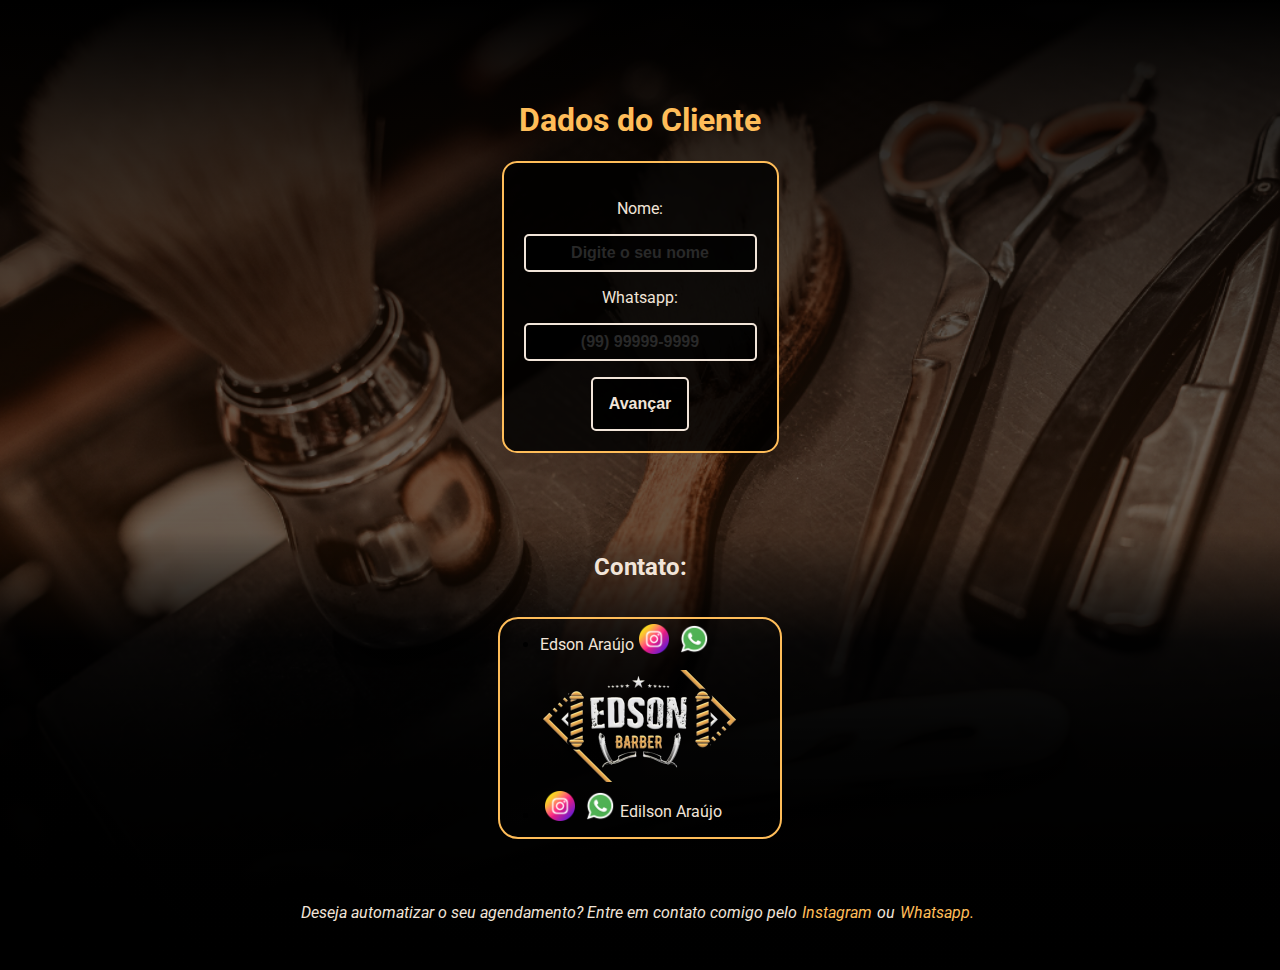
==== index.html @ 64fa0e9d "commit beta 3" ====
<!DOCTYPE html>
<html lang="pt-BR">

<head>
    <meta charset="UTF-8">
    <meta http-equiv="X-UA-Compatible" content="IE=edge">
    <meta name="viewport" content="width=device-width, initial-scale=1.0">
    <title>Edson Barber</title>
    <link rel="preconnect" href="https://fonts.googleapis.com">
    <link rel="preconnect" href="https://fonts.gstatic.com" crossorigin>
    <link href="https://fonts.googleapis.com/css2?family=Roboto:wght@700&display=swap" rel="stylesheet">
    <link rel="shortcut icon" href="imagens/Google-Noto-Emoji-Travel-Places-42527-barber-pole.512.png" type="image/x-icon">
    <link rel="stylesheet" href="style.css">

</head>
<body>       
    <div class="content">            
    <h1>Dados do Cliente</h1>
    <form id="form">                
        <div>
            <p>Nome:</p>
            <input type="text" placeholder="Digite o seu nome" class="inputs required" oninput="validarNome()">
            <span class="span-required">Nome deve conter no mínimo 3 caracteres</span>
        </div>
        <div>
            <p>Whatsapp:</p>
            <input type="tel" id="telefone" placeholder="(99) 99999-9999" class="inputs required" oninput="validarTelefone()" maxlength="15">
            <span class="span-required">Digite um número válido</span>
        </div>
        <button type="submit" id="botao" onclick="validarBotao()">Avançar</button>
        
    </form>    
    </div>   
    <div id="contato">
        <h2>Contato:</h2>
        <div id="social">
            <ul id="lista-social">
                <li>
                    <div id="edson">
                        <p>Edson Araújo</p>
                        <a href="https://www.instagram.com/edsonaraujobarber/" target="_blank" rel="external"><img class="social-image" src="imagens/instagram.png" alt="instagram de Edson"></a>
                        <a href="https://api.whatsapp.com/send?phone=5575982788012" target="_blank" rel="external"><img class="social-image" src="imagens/Whatsapp-icon.png" alt="Whatsapp de Edson"></a>
                    </div>
                </li>
                <img src="imagens/logo s fundo200px.png" alt="logo-barbearia" id="logo">
                <li>
                    <div id="edilson">
                        <a href="https://www.instagram.com/diillbarber/" target="_blank" rel="external"><img class="social-image" src="imagens/instagram.png" alt="instagram de Edilson"></a>
                        <a href="https://api.whatsapp.com/send?phone=5575983185932" target="_blank" rel="external"><img class="social-image" src="imagens/Whatsapp-icon.png" alt="Whatsapp de Edilson"></a>
                        <p>Edilson Araújo</p>
                    </div>
                </li>
            </ul>
        </div>
        <footer>
            <address>
                <p>Deseja automatizar o seu agendamento? Entre em contato comigo pelo<a href="https://www.instagram.com/levi_sanchesz/" target="_blank" rel="author">Instagram</a>ou<a href="https://api.whatsapp.com/send?phone=5575982023426" target="_blank" rel="author">Whatsapp.</a></p>            
            </address>
        </footer>
    </div>
</body>

<script src="scripts.js"></script>

</html>
---- style.css ----
@charset "UTF-8";
html {
    background-color: #000000;
}
body {
    background-image: url(imagens/Barbearia\ 2.png);
    font-family: 'Roboto', sans-serif;
    background-size: cover;
    background-repeat: no-repeat;
    display: flex;
    flex-direction: column;
    margin: 0;
}

h1 {
    color: #ffbd59;
}

h2, h3, p, footer {
    color: #f1e4d8;
}



table {
    background-color: #0000008a;
    border: 2px solid;
    border-radius: 10px;    
    border-color: #f1e4d89a;   
    padding-left: 1em;
    padding-right: 1em;
    padding-top: 1em;
    padding-bottom: 1em; 
    width: 100%; 
}

th {
    padding-bottom: 1em;
}

td {
    padding: 10px;
    border: 1px solid;
    border-radius: 10px;
    color: #f1e4d8; 
    font-size: 15px;
}

a {
    font-family: 'Roboto', sans-serif;
    color: #ffbd59;
    text-decoration: none;
    margin: 5px;
}

footer {
    margin: 1em;
}

address {
    padding: 1rem; 
    text-align: center; 
    
}

button {
    padding: 1rem;
    font-size: 1rem;
    outline: none;
    border: none;
    border-radius: 5px;
    border: 2px solid;
    border-color: #f1e4d8;
    margin-top: 1rem;
    background-color: #000000de;
    color: #f1e4d8;
    cursor: pointer;
    font-weight: bold; 
}

select, option{
    text-align: center;
    font-weight: bold; 
}

.imagem-barbeiro  {
    border: 2px solid;
    border-radius: 7rem;
    color: #ffbd59;
}

.content {
    background-image: linear-gradient(#000000, #5225003d);                                  
    padding: 5em;
    display: flex;
    flex-direction: column;
    justify-content: center;
    align-items: center;
    text-align: center;
}

.inputs, select {
    padding: 8px 5px;
    outline: none;
    border-radius: 5px;
    border: 2px solid;
    border-color: #f1e4d8;
    background-color: #000000b3;
    color: #ffbd59;    
    box-sizing: border-box;
    transition: .6s;
    font-weight: bold;
    text-align: center;
    font-size: 1rem;
}

.inputs:focus {
    border-color: #ffbd59;
}

.inputs::placeholder {
    color: #292929;
}

.span-required, .span-dia {
    display: none;
    font-size: 0.9rem;
    margin: 3px 0 0 1px;
    color: #e63636;
}


.social-image {
    width: 30px;
    height: 30px;
}

.listaServicos {
    color: #f1e4d8; 
    display: flex;   
    flex-direction: column;
    justify-content: center;
    align-items: center;
}

.input-radio {
    display: none;
}

.opcao {
    background-color: #000000;
}

#logo {
    image-resolution: 100px;
}

#span-data {
    margin: 5px 0 1rem;
}

#date-input {
    margin: 0 0 15px;
}

#contato {
    text-align: center;  
    background-image: linear-gradient(#5225003d, #000000c4,#000000eb, #000000f8, #000000fe );  
}

#social {    
    display: flex;
    justify-content: center;
    flex-direction: row;
    align-items: center;
}

#edson, #edilson {
    display: flex;
}

#lista-social {
    border: 2px solid;
    border-color: #ffbd59;
    border-radius: 20px;
    padding-right: 40px;
}

#form {
    background-color: #000000d0;
    border: 2px solid;
    border-color: #ffbd59;
    border-radius: 15px;
    padding: 20px;
}

#span-select {
    color: #ffbd59;
    font-size: 2rem;
    display: none;
}

#agendado {
    font-size: 4rem;
}

#check {
    width: 5rem;
    height: auto;
}
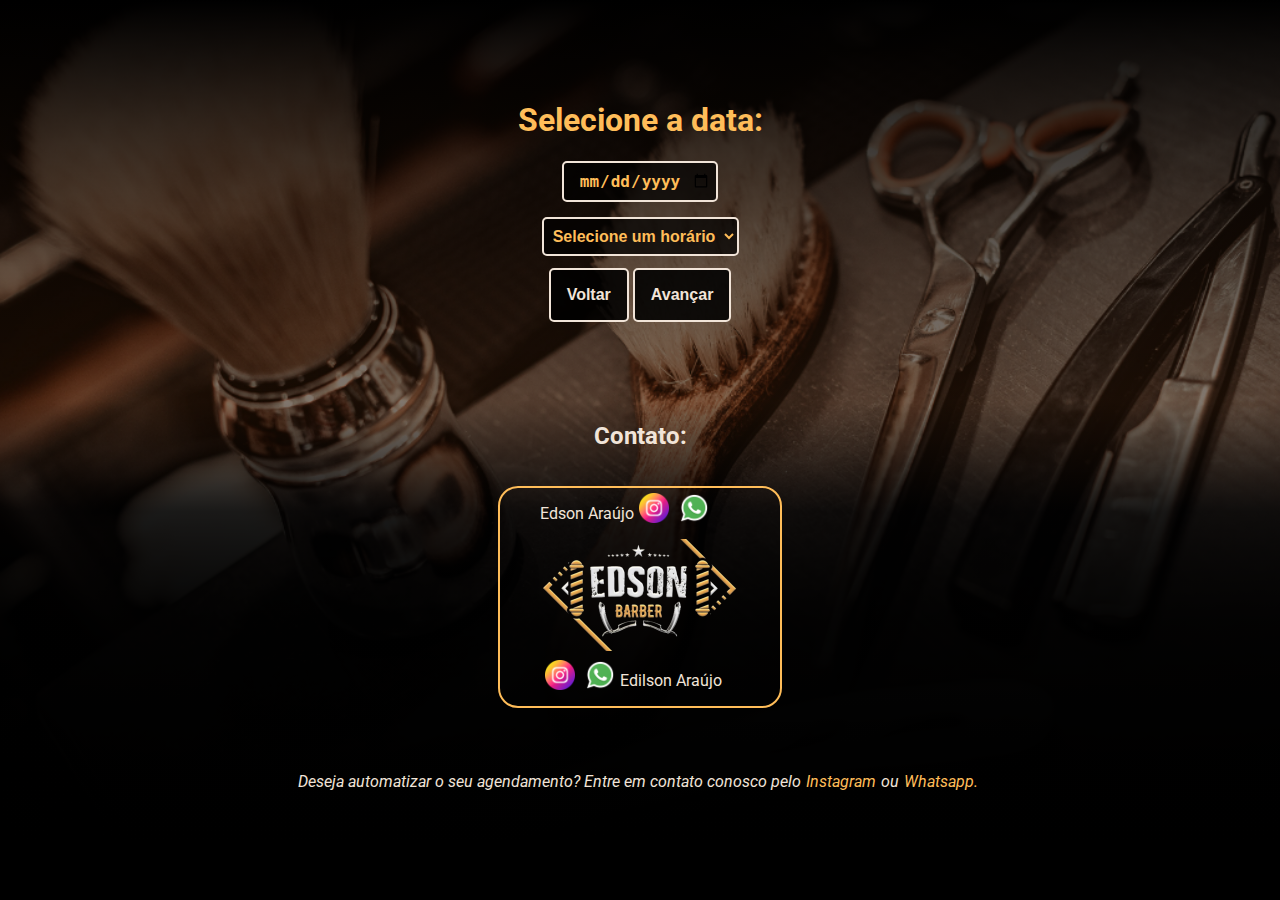
==== commit decb150b: "commit beta 5" ====
--- a/index.html
+++ b/index.html
@@ -9,28 +9,211 @@
     <link rel="preconnect" href="https://fonts.googleapis.com">
     <link rel="preconnect" href="https://fonts.gstatic.com" crossorigin>
     <link href="https://fonts.googleapis.com/css2?family=Roboto:wght@700&display=swap" rel="stylesheet">
-    <link rel="shortcut icon" href="imagens/Google-Noto-Emoji-Travel-Places-42527-barber-pole.512.png" type="image/x-icon">
+    <link rel="shortcut icon" href="imagens/Google-Noto-Emoji-Travel-Places-42527-barber-pole.512.png" type="image/image.pngimage.pngx-icon">
     <link rel="stylesheet" href="style.css">
+    <script src="jquery-3.6.3.min.js"></script>
 
 </head>
 <body>       
     <div class="content">            
-    <h1>Dados do Cliente</h1>
-    <form id="form">                
-        <div>
-            <p>Nome:</p>
-            <input type="text" placeholder="Digite o seu nome" class="inputs required" oninput="validarNome()">
-            <span class="span-required">Nome deve conter no mínimo 3 caracteres</span>
-        </div>
-        <div>
-            <p>Whatsapp:</p>
-            <input type="tel" id="telefone" placeholder="(99) 99999-9999" class="inputs required" oninput="validarTelefone()" maxlength="15">
-            <span class="span-required">Digite um número válido</span>
-        </div>
-        <button type="submit" id="botao" onclick="validarBotao()">Avançar</button>
         
-    </form>    
-    </div>   
+        <form id="form">                
+            <div id="cliente">
+                <h1>Dados do Cliente</h1>
+                <div>
+                    <p>Nome:</p>
+                    <input type="text" id="nome" placeholder="Digite o seu nome" class="inputs required" oninput="validarNome()">
+                    <span class="span-required">Nome deve conter no mínimo 3 caracteres</span>
+                </div>
+                <div>
+                    <p>Whatsapp:</p>
+                    <input type="tel" id="telefone" placeholder="DDD + número" class="inputs required" oninput="validarTelefone()" maxlength="15">
+                    <span class="span-required">Digite um número válido</span>
+                </div>
+                <button type="submit" id="botao" onclick="validarBotao()">Avançar</button>
+            </div>
+            <div id="barbeiro">
+                <h1>Escolha um dos profissionais abaixo:</h1>
+                <div>               
+                    <input class="input-radio" type="radio" id="edson" name="opcao" onclick="escolherBarbeiro()" value="Edson Araújo">
+                    <label for="edson" class="selecionado"><img src="imagens/Edson200px.png" class="imagem-barbeiro" alt=""> <p class="nome-barbeiro">Edson Araujo</p></label>        
+                </div>
+                <div>
+                    <input class="input-radio" type="radio" id="edilson" name="opcao" onclick="escolherBarbeiro()" value="Edilson Araújo">
+                    <label for="edilson" class="selecionado"><img src="imagens/Edilson200px.png" class="imagem-barbeiro" alt=""> <p class="nome-barbeiro">Edilson Araujo</p>
+                    </label>
+                </div>
+                <button type="button" onclick="voltarCliente()">Voltar</button>
+                <button type="button" onclick="avancarServico()">Avançar</button>
+            </div>
+            <div id="servico">
+                <div class="listaServicos">        
+                    <h1>Escolha o serviço</h1>
+                    <table>
+                        <tr>
+                            <th>CORTES</th>
+                            <th>PREÇO</th>
+                        </tr>
+                        <tr>
+                            <td>
+                                <label>
+                                    <input onclick="escolherServico('18')" class="input-radio" type="radio" name="servico" value="Corte Clássico">
+                                    CORTE CLÁSSICO
+                                </label>
+                            </td>
+                            <td>
+                                <label>                                    
+                                    R$ 18,00
+                                </label>
+                            </td>
+                        </tr>
+                        <tr>
+                            <td>
+                                <label>
+                                    <input onclick="escolherServico('20')" class="input-radio" type="radio" name="servico" value="Corte Navalhado">
+                                    CORTE NAVALHADO
+                                </label>
+                            </td>
+                            <td>
+                                <label>                                    
+                                    R$ 20,00
+                                </label>
+                            </td>
+                        </tr>
+                        <tr>
+                            <td>
+                                <label>
+                                    <input onclick="escolherServico('25')" class="input-radio" type="radio" name="servico" value="Corte Tesoura">
+                                    CORTE TESOURA
+                                </label>
+                            </td>
+                            <td>
+                                <label>                                    
+                                    R$ 25,00
+                                </label>
+                                
+                            </td>
+                        </tr>
+                        <tr>
+                            <td>
+                                <label>
+                                    <input onclick="escolherServico('24')" class="input-radio" type="radio" name="servico" value="Corte Clássico + Tesoura">
+                                    CORTE CLÁSSICO + TESOURA
+                                </label>
+                            </td>
+                            <td>
+                                <label>                                    
+                                    R$ 24,00
+                                </label>
+                            </td>
+                        </tr>
+                        <tr>
+                            <td>
+                                <label>
+                                    <input onclick="escolherServico('28')" class="input-radio" type="radio" name="servico" value="Corte Clássico + Barba">
+                                    CORTE CLÁSSICO + BARBA
+                                </label>
+                            </td>
+                            <td>
+                                <label>                                    
+                                    R$ 28,00
+                                </label>
+                            </td>
+                        </tr>
+                        <tr>
+                            <td>
+                                <label>
+                                    <input onclick="escolherServico('12')" class="input-radio" type="radio" name="servico" value="Barba">
+                                    BARBA
+                                </label>
+                            </td>
+                            <td>
+                                <label>                                    
+                                    R$ 12,00
+                                </label>
+                            </td>
+                        </tr>
+                        <tr>
+                            <td>
+                                <label>
+                                    <input onclick="escolherServico('10')" class="input-radio" type="radio" name="servico" value="Friso">
+                                    FRISO
+                                </label>
+                            </td>
+                            <td>
+                                <label>                                    
+                                    R$ 10,00
+                                </label></td>
+                        </tr>
+                        <tr>
+                            <td>
+                                <label>
+                                    <input onclick="escolherServico('8')" class="input-radio" type="radio" name="servico" value="Sobranchelha">
+                                    SOBRANCELHA
+                                </label>
+                            </td>
+                            <td>
+                                <label>                                    
+                                    R$ 8,00
+                                </label>
+                            </td>
+                        </tr>
+                        <tr>
+                            <td>
+                                <label>
+                                    <input onclick="escolherServico('15')" class="input-radio" type="radio" name="servico" value="Pigmentação">
+                                    PIGMENTAÇÃO
+                                </label>
+                            </td>
+                            <td>
+                                <label>                                    
+                                    R$ 15,00
+                                </label>
+                            </td>
+                        </tr>
+                    </table>
+                    <div>
+                    <button type="button" onclick="voltarBarbeiro()">Voltar</button>
+                    <button type="button" onclick="avancarData()">Avançar</button>
+                    </div>
+                </div>
+            </div>
+            <div id="data">
+                <h1>Selecione a data:</h1> 
+                <div>
+                    <input id="date-input" type="date" class="inputs required-data" onclick="dataMinMax()" oninput="diaDeFuncionamento()" onchange="horarioDisponivel()">
+                </div>
+                <div>
+                    <select id="horario" name="horario" class="inputs required-data" onchange="mudancaHorario()">
+                      <option class="opcao" value="0">Selecione um horário</option>
+                      <option class="opcao" value="8">8:00h</option>
+                      <option class="opcao" value="9">9:00h</option>
+                      <option class="opcao" value="10">10:00h</option>
+                      <option class="opcao" value="11">11:00h</option>
+                      <option class="opcao" value="12">12:00h</option>
+                      <option class="opcao" value="14">14:00h</option>
+                      <option class="opcao" value="15">15:00h</option>
+                      <option class="opcao" value="16">16:00h</option>
+                      <option class="opcao" value="17">17:00h</option>
+                      <option class="opcao" value="18">18:00h</option>
+                      <option class="opcao" value="19">19:00h</option>
+                    </select>   
+                    <span id="span-select">Sem horário disponível.</span>             
+                </div> 
+                <div id="botoes">
+                    <button type="button" onclick="voltarServico()">Voltar</button>
+                    <button id="botao-confirmar" onclick="validarFormulario()" type="button">Avançar</button>                    
+                </div>
+                <div id="resumo">                                    
+                </div>
+                
+            </div>
+            <div id="final">
+                <h1 id="agendado">Horário agendado com sucesso!</h1>
+                <img id="check" src="imagens/check-unscreen.gif" alt="check!">
+            </div>
+        </form> 
+    </div>
     <div id="contato">
         <h2>Contato:</h2>
         <div id="social">
@@ -54,7 +237,7 @@
         </div>
         <footer>
             <address>
-                <p>Deseja automatizar o seu agendamento? Entre em contato comigo pelo<a href="https://www.instagram.com/levi_sanchesz/" target="_blank" rel="author">Instagram</a>ou<a href="https://api.whatsapp.com/send?phone=5575982023426" target="_blank" rel="author">Whatsapp.</a></p>            
+                <p>Deseja automatizar o seu agendamento? Entre em contato conosco pelo<a href="https://www.instagram.com/7sistema/" target="_blank" rel="author">Instagram</a>ou<a href="https://api.whatsapp.com/send?phone=5575982868624" target="_blank" rel="author">Whatsapp.</a></p>            
             </address>
         </footer>
     </div>
--- a/style.css
+++ b/style.css
@@ -19,8 +19,6 @@
 h2, h3, p, footer {
     color: #f1e4d8;
 }
-
-
 
 table {
     background-color: #0000008a;
@@ -66,12 +64,10 @@
 button {
     padding: 1rem;
     font-size: 1rem;
-    outline: none;
-    border: none;
     border-radius: 5px;
     border: 2px solid;
     border-color: #f1e4d8;
-    margin-top: 1rem;
+    margin-top: 12px;
     background-color: #000000de;
     color: #f1e4d8;
     cursor: pointer;
@@ -83,9 +79,8 @@
     font-weight: bold; 
 }
 
-.imagem-barbeiro  {
-    border: 2px solid;
-    border-radius: 7rem;
+.imagem-barbeiro  {    
+    border-radius: 8rem;
     color: #ffbd59;
 }
 
@@ -143,8 +138,10 @@
     align-items: center;
 }
 
-.input-radio {
-    display: none;
+input[type="radio"] {
+  appearance: none;
+  outline: none;
+  border: none;
 }
 
 .opcao {
@@ -184,9 +181,10 @@
     border-color: #ffbd59;
     border-radius: 20px;
     padding-right: 40px;
-}
-
-#form {
+    list-style-type: none;
+}
+
+#cliente {
     background-color: #000000d0;
     border: 2px solid;
     border-color: #ffbd59;
@@ -209,11 +207,73 @@
     height: auto;
 }
 
-
-
-
-
-
-
-
-
+#lista-resumo {
+    border: 2px solid;
+    border-radius: 1rem; 
+    border-color: #ffbd59;
+    text-align: left;
+    padding: 15px 15px 15px 25px;
+    color: #f1e4d8;
+    background-color: #000000d0;
+    list-style-type: "- ";
+}
+#cliente {
+    display: none;
+}
+
+#barbeiro {
+    display: none;
+}
+
+#servico {
+    display: none;
+}
+
+#data {
+    display: block;
+}
+
+#final {
+    display: none;
+}
+
+#resumo {    
+    border-radius: 15px;
+    background-color: #000000d0;
+    margin: 20px;
+    padding: 2px 2px 1rem 2px;
+    display: flex;
+    flex-direction: column;
+    align-items: center;
+    text-align: center;
+    display: none;
+    
+}
+
+#botao-formulario {
+    display: block;
+}
+
+#botoes {    
+    gap: 5px;
+}
+
+#botao-agendar {    
+    border: 3px solid;
+    border-color: #ffbd59;
+    color: #ffbd59;
+    font-size: 1.5rem;
+}
+
+
+
+
+
+
+
+
+
+
+
+
+
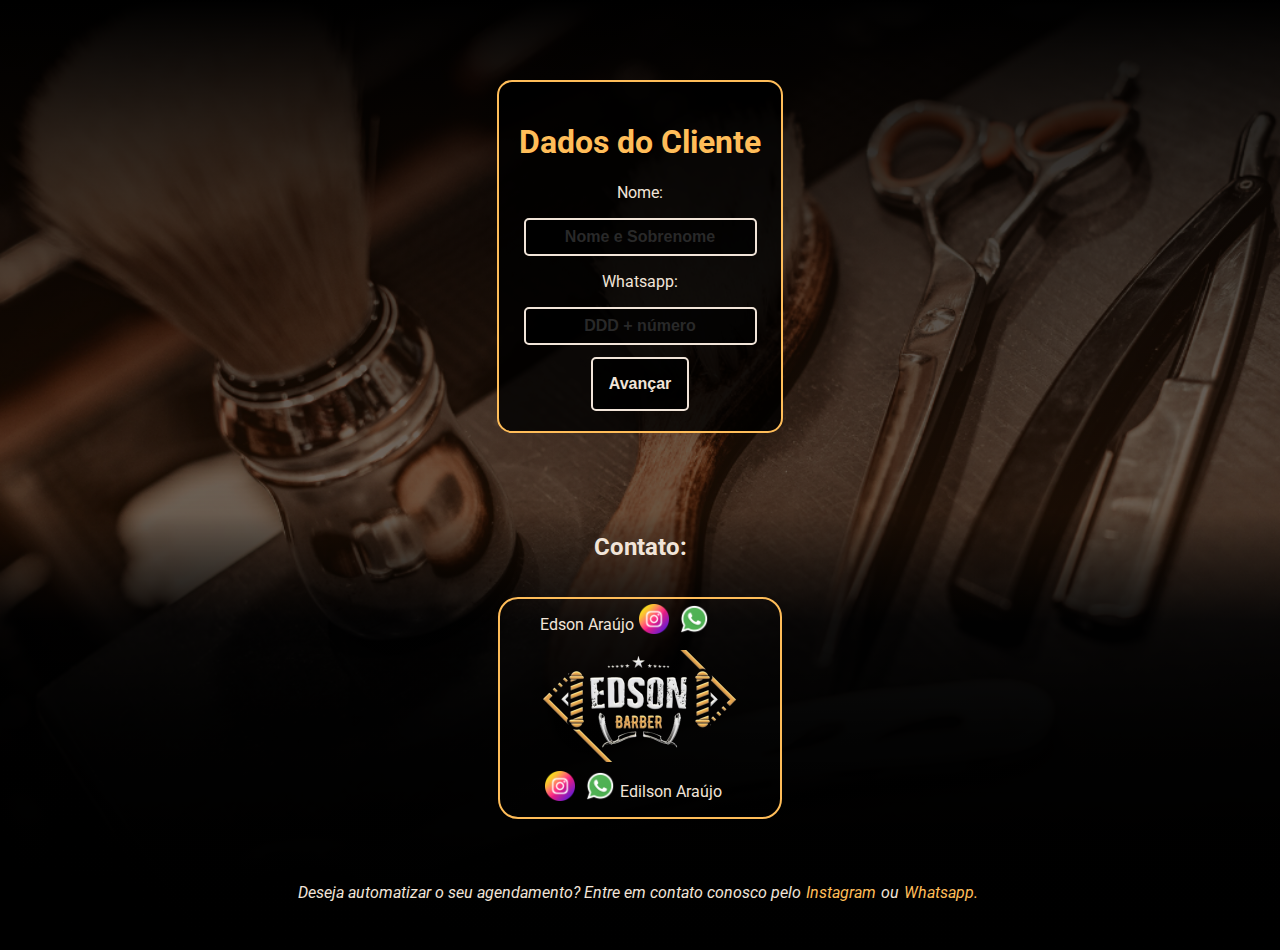
==== commit 8ceea0d0: "commit beta 5" ====
--- a/index.html
+++ b/index.html
@@ -22,7 +22,7 @@
                 <h1>Dados do Cliente</h1>
                 <div>
                     <p>Nome:</p>
-                    <input type="text" id="nome" placeholder="Digite o seu nome" class="inputs required" oninput="validarNome()">
+                    <input type="text" id="nome" placeholder="Nome e Sobrenome" class="inputs required" oninput="validarNome()">
                     <span class="span-required">Nome deve conter no mínimo 3 caracteres</span>
                 </div>
                 <div>
@@ -245,4 +245,4 @@
 
 <script src="scripts.js"></script>
 
-</html>+</html>
--- a/style.css
+++ b/style.css
@@ -218,7 +218,7 @@
     list-style-type: "- ";
 }
 #cliente {
-    display: none;
+    display: block;
 }
 
 #barbeiro {
@@ -230,7 +230,7 @@
 }
 
 #data {
-    display: block;
+    display: none;
 }
 
 #final {
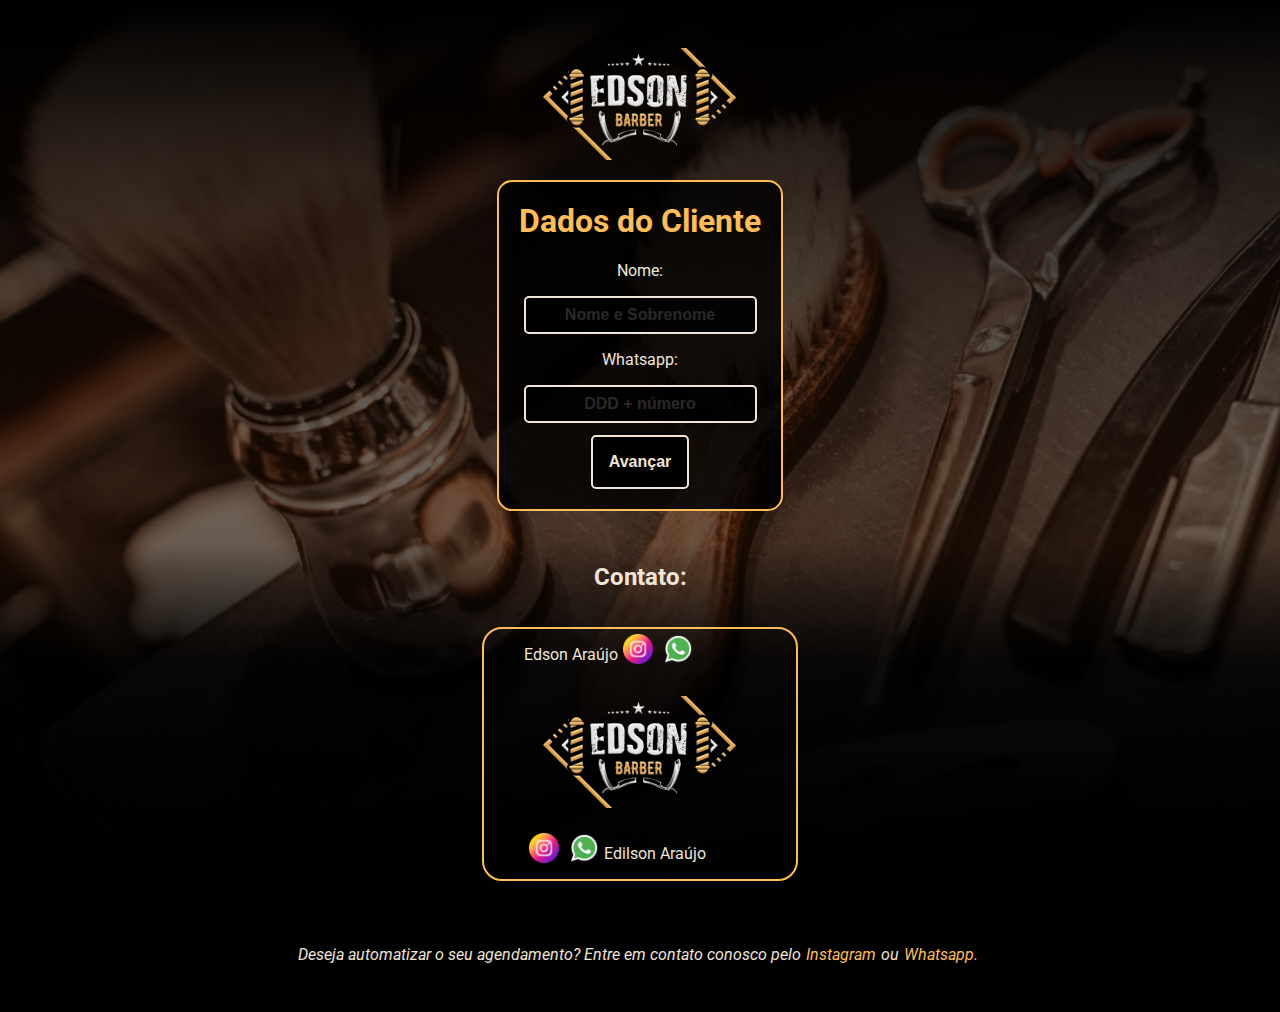
==== commit d4f65577: "commit beta 6" ====
--- a/index.html
+++ b/index.html
@@ -17,7 +17,8 @@
 <body>       
     <div class="content">            
         
-        <form id="form">                
+        <form id="form">       
+            <img src="imagens/logo s fundo200px.png" alt="logo-barbearia" id="logo">         
             <div id="cliente">
                 <h1>Dados do Cliente</h1>
                 <div>
@@ -245,4 +246,4 @@
 
 <script src="scripts.js"></script>
 
-</html>
+</html>--- a/style.css
+++ b/style.css
@@ -14,6 +14,7 @@
 
 h1 {
     color: #ffbd59;
+    margin-top: 0px;
 }
 
 h2, h3, p, footer {
@@ -86,7 +87,7 @@
 
 .content {
     background-image: linear-gradient(#000000, #5225003d);                                  
-    padding: 5em;
+    padding: 2em;
     display: flex;
     flex-direction: column;
     justify-content: center;
@@ -150,6 +151,7 @@
 
 #logo {
     image-resolution: 100px;
+    margin: 1rem;
 }
 
 #span-data {
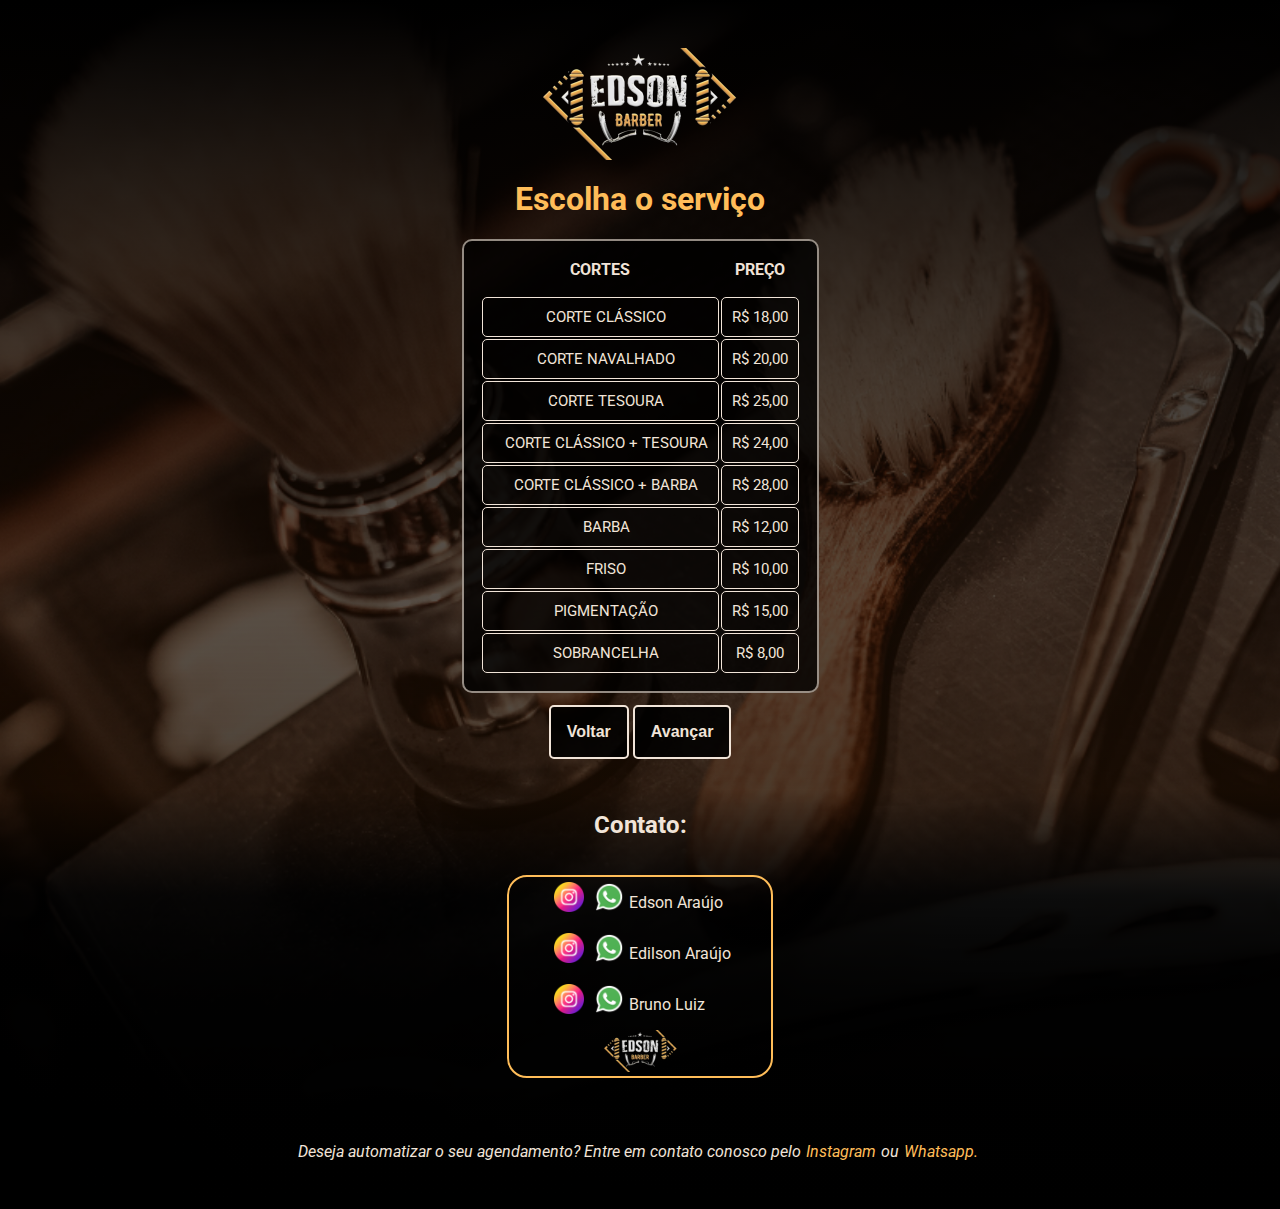
==== commit 68313086: "commit beta 7" ====
--- a/index.html
+++ b/index.html
@@ -37,11 +37,16 @@
                 <h1>Escolha um dos profissionais abaixo:</h1>
                 <div>               
                     <input class="input-radio" type="radio" id="edson" name="opcao" onclick="escolherBarbeiro()" value="Edson Araújo">
-                    <label for="edson" class="selecionado"><img src="imagens/Edson200px.png" class="imagem-barbeiro" alt=""> <p class="nome-barbeiro">Edson Araujo</p></label>        
+                    <label for="edson" class="selecionado"><img src="imagens/Edson200px.png" class="imagem-barbeiro" alt="imagem de Edson"> <p class="nome-barbeiro">Edson Araujo</p></label>        
                 </div>
                 <div>
                     <input class="input-radio" type="radio" id="edilson" name="opcao" onclick="escolherBarbeiro()" value="Edilson Araújo">
-                    <label for="edilson" class="selecionado"><img src="imagens/Edilson200px.png" class="imagem-barbeiro" alt=""> <p class="nome-barbeiro">Edilson Araujo</p>
+                    <label for="edilson" class="selecionado"><img src="imagens/Edilson200px.png" class="imagem-barbeiro" alt="imagem de Edilson"> <p class="nome-barbeiro">Edilson Araujo</p>
+                    </label>
+                </div>
+                <div>
+                    <input class="input-radio" type="radio" id="bruno" name="opcao" onclick="escolherBarbeiro()" value="Bruno Luiz">
+                    <label for="bruno" class="selecionado"><img src="imagens/bruno200px.png" class="imagem-barbeiro" alt="imagem de Bruno"> <p class="nome-barbeiro">Bruno Luiz</p>
                     </label>
                 </div>
                 <button type="button" onclick="voltarCliente()">Voltar</button>
@@ -64,7 +69,7 @@
                             </td>
                             <td>
                                 <label>                                    
-                                    R$ 18,00
+                                     R$ 18,00
                                 </label>
                             </td>
                         </tr>
@@ -145,6 +150,19 @@
                                 <label>                                    
                                     R$ 10,00
                                 </label></td>
+                        </tr>                        
+                        <tr>
+                            <td>
+                                <label>
+                                    <input onclick="escolherServico('15')" class="input-radio" type="radio" name="servico" value="Pigmentação">
+                                    PIGMENTAÇÃO
+                                </label>
+                            </td>
+                            <td>
+                                <label>                                    
+                                    R$ 15,00
+                                </label>
+                            </td>
                         </tr>
                         <tr>
                             <td>
@@ -156,19 +174,6 @@
                             <td>
                                 <label>                                    
                                     R$ 8,00
-                                </label>
-                            </td>
-                        </tr>
-                        <tr>
-                            <td>
-                                <label>
-                                    <input onclick="escolherServico('15')" class="input-radio" type="radio" name="servico" value="Pigmentação">
-                                    PIGMENTAÇÃO
-                                </label>
-                            </td>
-                            <td>
-                                <label>                                    
-                                    R$ 15,00
                                 </label>
                             </td>
                         </tr>
@@ -221,18 +226,24 @@
             <ul id="lista-social">
                 <li>
                     <div id="edson">
-                        <p>Edson Araújo</p>
                         <a href="https://www.instagram.com/edsonaraujobarber/" target="_blank" rel="external"><img class="social-image" src="imagens/instagram.png" alt="instagram de Edson"></a>
                         <a href="https://api.whatsapp.com/send?phone=5575982788012" target="_blank" rel="external"><img class="social-image" src="imagens/Whatsapp-icon.png" alt="Whatsapp de Edson"></a>
+                        <p>Edson Araújo</p>
+                    </div>
+                    <div id="edilson">                        
+                        <a href="https://www.instagram.com/diillbarber/" target="_blank" rel="external"><img class="social-image" src="imagens/instagram.png" alt="instagram de Edilson"></a>
+                        <a href="https://api.whatsapp.com/send?phone=5575983185932" target="_blank" rel="external"><img class="social-image" src="imagens/Whatsapp-icon.png" alt="Whatsapp de Edilson"></a>             
+                        <p>Edilson Araújo</p>           
+                    </div>
+                    <div id="bruno">                        
+                        <a href="https://www.instagram.com/brunodocorte_fc/" target="_blank" rel="external"><img class="social-image" src="imagens/instagram.png" alt="instagram de Bruno"></a>
+                        <a href="https://api.whatsapp.com/send?phone=5575981817339" target="_blank" rel="external"><img class="social-image" src="imagens/Whatsapp-icon.png" alt="Whatsapp de Bruno"></a>                        
+                        <p>Bruno Luiz</p>
                     </div>
                 </li>
-                <img src="imagens/logo s fundo200px.png" alt="logo-barbearia" id="logo">
+                <img src="imagens/logo s fundo200px.png" alt="logo-barbearia" id="logo-contato">
                 <li>
-                    <div id="edilson">
-                        <a href="https://www.instagram.com/diillbarber/" target="_blank" rel="external"><img class="social-image" src="imagens/instagram.png" alt="instagram de Edilson"></a>
-                        <a href="https://api.whatsapp.com/send?phone=5575983185932" target="_blank" rel="external"><img class="social-image" src="imagens/Whatsapp-icon.png" alt="Whatsapp de Edilson"></a>
-                        <p>Edilson Araújo</p>
-                    </div>
+                    
                 </li>
             </ul>
         </div>
--- a/style.css
+++ b/style.css
@@ -22,7 +22,7 @@
 }
 
 table {
-    background-color: #0000008a;
+    background-color: #000000c8;
     border: 2px solid;
     border-radius: 10px;    
     border-color: #f1e4d89a;   
@@ -40,7 +40,7 @@
 td {
     padding: 10px;
     border: 1px solid;
-    border-radius: 10px;
+    border-radius: 5px;
     color: #f1e4d8; 
     font-size: 15px;
 }
@@ -149,9 +149,12 @@
     background-color: #000000;
 }
 
-#logo {
-    image-resolution: 100px;
+#logo {    
     margin: 1rem;
+}
+
+#logo-contato {
+    width: 75px;
 }
 
 #span-data {
@@ -174,7 +177,7 @@
     align-items: center;
 }
 
-#edson, #edilson {
+#edson, #edilson, #bruno {
     display: flex;
 }
 
@@ -220,15 +223,15 @@
     list-style-type: "- ";
 }
 #cliente {
+    display: none;
+}
+
+#barbeiro {
+    display: none;
+}
+
+#servico {
     display: block;
-}
-
-#barbeiro {
-    display: none;
-}
-
-#servico {
-    display: none;
 }
 
 #data {
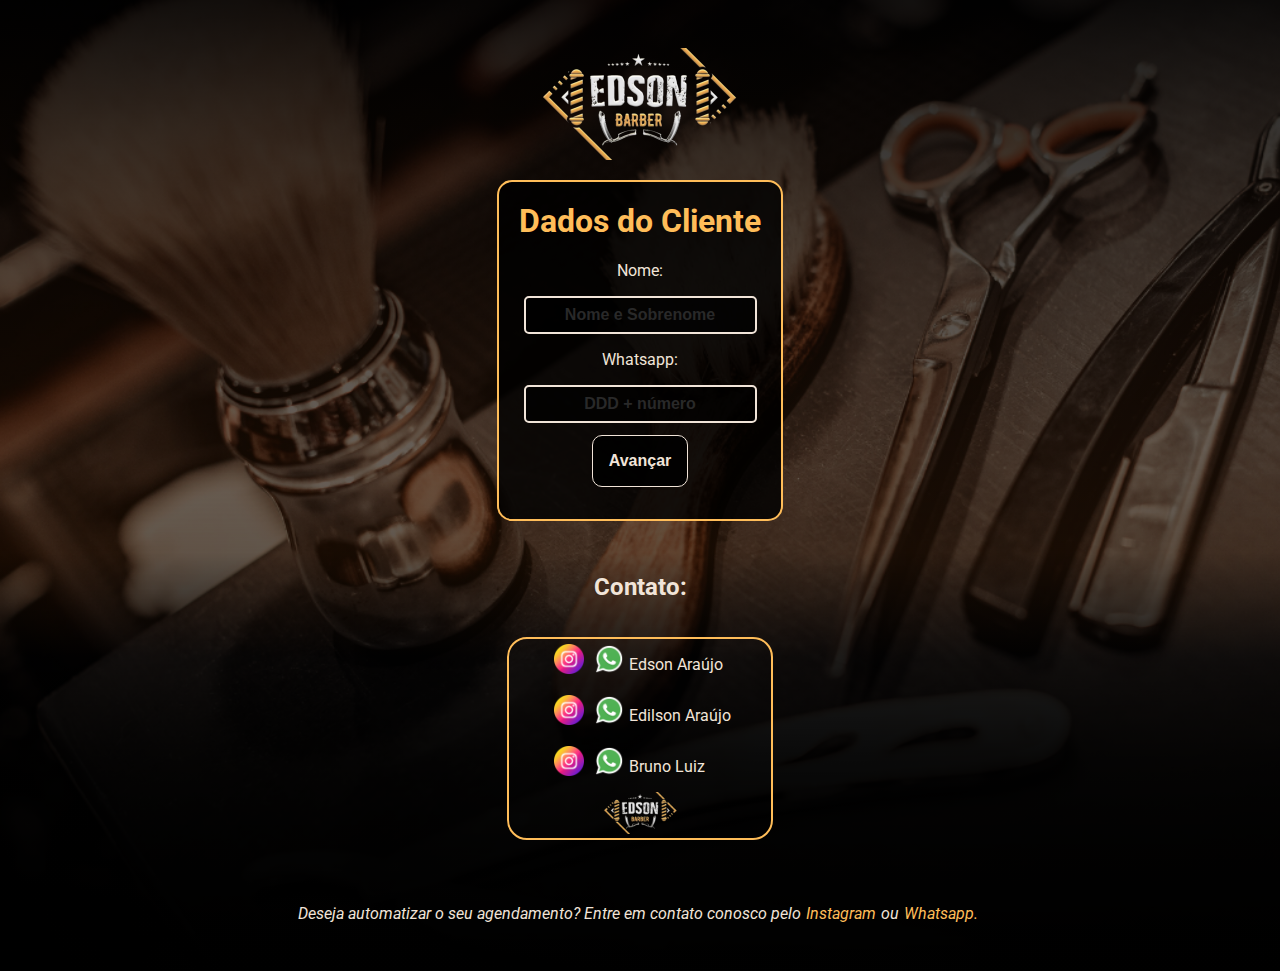
==== commit 9272aa68: "commit beta 8" ====
--- a/index.html
+++ b/index.html
@@ -31,7 +31,7 @@
                     <input type="tel" id="telefone" placeholder="DDD + número" class="inputs required" oninput="validarTelefone()" maxlength="15">
                     <span class="span-required">Digite um número válido</span>
                 </div>
-                <button type="submit" id="botao" onclick="validarBotao()">Avançar</button>
+                <button type="button" onclick="validarBotao()">Avançar</button>
             </div>
             <div id="barbeiro">
                 <h1>Escolha um dos profissionais abaixo:</h1>
@@ -49,8 +49,10 @@
                     <label for="bruno" class="selecionado"><img src="imagens/bruno200px.png" class="imagem-barbeiro" alt="imagem de Bruno"> <p class="nome-barbeiro">Bruno Luiz</p>
                     </label>
                 </div>
-                <button type="button" onclick="voltarCliente()">Voltar</button>
-                <button type="button" onclick="avancarServico()">Avançar</button>
+                <div class="botoes">
+                    <button type="button" onclick="voltarCliente()">Voltar</button>
+                    <button type="button" id="botao-barbeiro" onclick="avancarServico()">Avançar</button>
+                </div>
             </div>
             <div id="servico">
                 <div class="listaServicos">        
@@ -178,9 +180,9 @@
                             </td>
                         </tr>
                     </table>
-                    <div>
-                    <button type="button" onclick="voltarBarbeiro()">Voltar</button>
-                    <button type="button" onclick="avancarData()">Avançar</button>
+                    <div class="botoes">
+                        <button type="button" onclick="voltarBarbeiro()">Voltar</button>
+                        <button id="botao-servico" type="button" onclick="avancarData()">Avançar</button>
                     </div>
                 </div>
             </div>
@@ -206,7 +208,7 @@
                     </select>   
                     <span id="span-select">Sem horário disponível.</span>             
                 </div> 
-                <div id="botoes">
+                <div class="botoes">
                     <button type="button" onclick="voltarServico()">Voltar</button>
                     <button id="botao-confirmar" onclick="validarFormulario()" type="button">Avançar</button>                    
                 </div>
--- a/style.css
+++ b/style.css
@@ -22,7 +22,7 @@
 }
 
 table {
-    background-color: #000000c8;
+    background-color: #000000de;
     border: 2px solid;
     border-radius: 10px;    
     border-color: #f1e4d89a;   
@@ -65,14 +65,15 @@
 button {
     padding: 1rem;
     font-size: 1rem;
-    border-radius: 5px;
-    border: 2px solid;
+    border-radius: 10px;
+    border: 1px solid;
     border-color: #f1e4d8;
-    margin-top: 12px;
+    margin: 12px 4px;
     background-color: #000000de;
     color: #f1e4d8;
     cursor: pointer;
     font-weight: bold; 
+    
 }
 
 select, option{
@@ -86,7 +87,7 @@
 }
 
 .content {
-    background-image: linear-gradient(#000000, #5225003d);                                  
+    background-image: linear-gradient(#000000e6, #5225003d);                                  
     padding: 2em;
     display: flex;
     flex-direction: column;
@@ -118,7 +119,7 @@
     color: #292929;
 }
 
-.span-required, .span-dia {
+.span-required {
     display: none;
     font-size: 0.9rem;
     margin: 3px 0 0 1px;
@@ -167,7 +168,7 @@
 
 #contato {
     text-align: center;  
-    background-image: linear-gradient(#5225003d, #000000c4,#000000eb, #000000f8, #000000fe );  
+    background-image: linear-gradient(#5225003d, #0000008f,#000000c6, #000000de, #000000f9 );  
 }
 
 #social {    
@@ -223,23 +224,51 @@
     list-style-type: "- ";
 }
 #cliente {
-    display: none;
+    display: block;
 }
 
 #barbeiro {
-    display: none;
+    
+    opacity: 0;
+    transition: opacity 1s ease-in-out;
+    display: none;
+}
+#barbeiro.show {
+    opacity: 1;
+    display: block;
 }
 
 #servico {
-    display: block;
-}
-
-#data {
-    display: none;
+    
+    opacity: 0;
+    transition: opacity 1s ease-in-out;
+    display: none;
+}
+#servico.show {
+    opacity: 1;
+    display: block;
+}
+
+#data {  
+    
+    opacity: 0;
+    transition: opacity 1s ease-in-out;
+    display: none; 
+}
+#data.show {
+    opacity: 1;
+    display: block;
 }
 
 #final {
-    display: none;
+    
+    opacity: 0;
+    transition: opacity 1s ease-in-out;
+    display: none;
+}
+#final.show {
+    opacity: 1;
+    display: block;
 }
 
 #resumo {    
@@ -252,15 +281,32 @@
     align-items: center;
     text-align: center;
     display: none;
-    
+}
+.botoes {      
+    display: inline-block;
+    text-align: center;
+    align-items: center;    
+}
+
+#botao-barbeiro {    
+    opacity: 0;
+    transition: opacity 1s ease-in-out;    
+}
+
+#botao-barbeiro.show {
+    opacity: 1;
+}
+
+#botao-servico {
+    opacity: 0;
+    transition: opacity 1s ease-in-out;
+  }
+#botao-servico.show {
+    opacity: 1;
 }
 
 #botao-formulario {
     display: block;
-}
-
-#botoes {    
-    gap: 5px;
 }
 
 #botao-agendar {    
